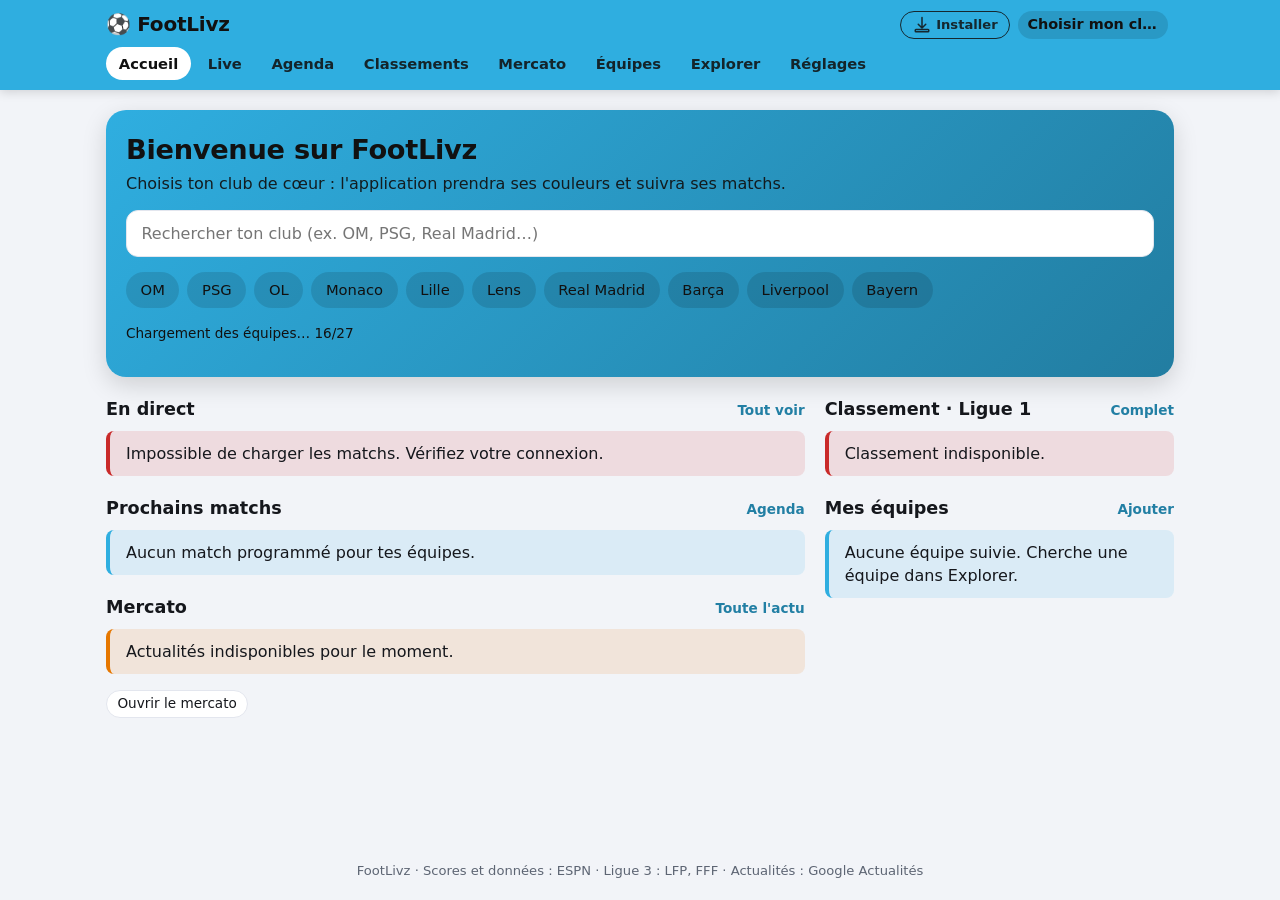
==== index.html @ 796f7982 "Web : faits de match et stats en français, classement en direct - Fiche match : « But — X (passe de " ====
<!DOCTYPE html>
<html lang="fr">
<head>
    <meta charset="UTF-8">
    <meta name="viewport" content="width=device-width, initial-scale=1.0, viewport-fit=cover">
    <meta name="theme-color" content="#2faee0">
    <meta name="color-scheme" content="light dark">
    <meta name="mobile-web-app-capable" content="yes">
    <meta name="apple-mobile-web-app-capable" content="yes">
    <meta name="apple-mobile-web-app-title" content="FootLivz">
    <link rel="manifest" href="manifest.json">
    <title>FootLivz</title>
    <link rel="stylesheet" href="css/styles.css?v=4">
    <script src="js/theme.js?v=3"></script>
</head>
<body data-page="home" data-root="" data-title="FootLivz">
    <main class="page">
        <div id="app"></div>
    </main>
    <noscript><p style="padding:1rem">FootLivz a besoin de JavaScript pour fonctionner.</p></noscript>
    <script src="js/data/leagues.js?v=3"></script>
    <script src="js/data/store.js?v=3"></script>
    <script src="js/data/espn.js?v=5"></script>
    <script src="js/data/lfp.js?v=3"></script>
    <script src="js/ui.js?v=3"></script>
    <script src="js/data/teams.js?v=4"></script>
    <script src="js/data/news.js?v=8"></script>
    <script src="js/layout.js?v=3"></script>
    <script src="js/screens/home.js?v=4"></script>
</body>
</html>
---- css/styles.css ----
/* FootLivz — thème piloté par les couleurs du club (variables définies par js/theme.js) */
:root {
    --primary: #2faee0;
    --primary-dark: #1f7aa1;
    --accent: #ffffff;
    --on-primary: #111111;
    --on-accent: #111111;
    --on-primary-soft: rgba(0, 0, 0, .12);
    --primary-soft: rgba(47, 174, 224, .12);
    --primary-text-l: #0a6b94;
    --primary-text-d: #6cc9ee;
    --primary-text: var(--primary-text-l);

    --bg: #f2f4f8;
    --surface: #ffffff;
    --surface-2: #f6f7fb;
    --text: #15171c;
    --muted: #5d6573;
    --border: #e3e6ee;
    --live: #e03131;
    --win: #2f9e44;
    --draw: #868e96;
    --loss: #e03131;
    --radius: 14px;
    --shadow: 0 1px 2px rgba(16, 24, 40, .06), 0 2px 8px rgba(16, 24, 40, .04);
}

@media (prefers-color-scheme: dark) {
    :root {
        --primary-text: var(--primary-text-d);
        --bg: #0e1014;
        --surface: #171a21;
        --surface-2: #1e222b;
        --text: #eef0f4;
        --muted: #9aa3b2;
        --border: #2a2f3a;
        --shadow: none;
    }
}

* { box-sizing: border-box; }
html { -webkit-text-size-adjust: 100%; }
body {
    margin: 0;
    font-family: system-ui, -apple-system, "Segoe UI", Roboto, "Helvetica Neue", Arial, sans-serif;
    background: var(--bg);
    color: var(--text);
    line-height: 1.45;
    min-height: 100vh;
    display: flex;
    flex-direction: column;
}
a { color: var(--primary-text); }
img { max-width: 100%; }

/* ---------- En-tête & navigation ---------- */
.site-header {
    position: sticky; top: 0; z-index: 100;
    background: var(--primary);
    color: var(--on-primary);
    padding-top: env(safe-area-inset-top, 0);
    box-shadow: 0 2px 10px rgba(0, 0, 0, .15);
}
.site-bar {
    display: flex; align-items: center; justify-content: space-between; gap: 1rem;
    max-width: 1100px; margin: 0 auto; padding: .65rem 1rem .25rem;
}
.brand { color: inherit; text-decoration: none; font-weight: 800; font-size: 1.25rem; letter-spacing: -.01em; display: inline-flex; align-items: center; gap: .4rem; }
.site-bar-right { display: inline-flex; align-items: center; gap: .5rem; }
.install-btn {
    display: inline-flex; align-items: center; gap: .35rem;
    background: none; border: 1.5px solid currentColor; border-radius: 999px;
    color: inherit; font: inherit; font-size: .82rem; font-weight: 600;
    padding: .2rem .7rem; cursor: pointer; opacity: .85; transition: opacity .15s;
}
.install-btn:hover { opacity: 1; }
.install-btn svg { flex-shrink: 0; }
.club-pill {
    display: inline-flex; align-items: center; gap: .4rem; max-width: 55%;
    color: inherit; text-decoration: none; font-weight: 600; font-size: .9rem;
    background: var(--on-primary-soft); padding: .2rem .7rem .2rem .3rem; border-radius: 999px;
}
.club-pill span { overflow: hidden; text-overflow: ellipsis; white-space: nowrap; padding-left: .3rem; }
.club-pill .logo { margin: 0; width: 24px; height: 24px; background: #fff; border-radius: 50%; padding: 2px; }
.tabs {
    display: flex; gap: .25rem; max-width: 1100px; margin: 0 auto; padding: .25rem 1rem .6rem;
    overflow-x: auto; scrollbar-width: none; -webkit-overflow-scrolling: touch;
}
.tabs::-webkit-scrollbar { display: none; }
.tabs a {
    flex: 0 0 auto; color: inherit; text-decoration: none; font-weight: 600; font-size: .92rem;
    padding: .35rem .8rem; border-radius: 999px; opacity: .88;
}
.tabs a:hover { background: var(--on-primary-soft); opacity: 1; }
.tabs a.active { background: var(--accent); color: var(--on-accent); opacity: 1; }

/* ---------- Pages ---------- */
.page { flex: 1; width: 100%; max-width: 1100px; margin: 0 auto; padding: 1.25rem 1rem 2.5rem; }
.page-title { margin: 0 0 1rem; font-size: 1.6rem; letter-spacing: -.01em; }
.site-footer { text-align: center; color: var(--muted); font-size: .82rem; padding: 1.25rem 1rem calc(1.25rem + env(safe-area-inset-bottom, 0)); }
.site-footer p { margin: 0; }

/* ---------- Composants ---------- */
.loading, .muted { color: var(--muted); }
.small { font-size: .85rem; }
.notice { background: var(--primary-soft); border-left: 4px solid var(--primary); padding: .7rem 1rem; border-radius: 8px; margin: 0 0 1rem; }
.notice.warn { background: rgba(230, 119, 0, .12); border-color: #e67700; }
.notice.error { background: rgba(201, 42, 42, .12); border-color: #c92a2a; }

.card { background: var(--surface); border: 1px solid var(--border); border-radius: var(--radius); padding: .35rem; margin-bottom: 1rem; box-shadow: var(--shadow); }
.card.pad { padding: 1rem; }
.card.flush { padding: 0; overflow: hidden; }
.card h4 { margin: .6rem .6rem .2rem; }
.day-title { margin: 1.25rem 0 .5rem; font-size: 1rem; color: var(--muted); font-weight: 700; text-transform: none; }

.chips { display: flex; flex-wrap: wrap; gap: .5rem; margin-bottom: 1rem; }
/* Agenda : séparateur visuel entre les chips de mode et les chips d'équipes */
.agenda-chips { align-items: center; }
.chips-sep { width: 1px; height: 1.4rem; background: var(--border); margin: 0 .25rem; align-self: center; }
/* Chips de mode (Mes équipes / Tous les matchs) : légèrement mis en avant */
.mode-chip, .view-chip { font-weight: 600; }
.mode-chip.active, .view-chip.active { background: var(--primary); border-color: var(--primary); color: var(--on-primary); }
.chip, .btn {
    border: 1px solid var(--border); background: var(--surface); color: var(--text);
    padding: .4rem .85rem; border-radius: 999px; cursor: pointer; font: inherit; font-size: .92rem;
    text-decoration: none; display: inline-block;
}
.chip:hover, .btn:hover { border-color: var(--primary); }
.chip.selected { background: var(--primary); border-color: var(--primary); color: var(--on-primary); font-weight: 600; }
.btn.primary { background: var(--primary); border-color: var(--primary); color: var(--on-primary); font-weight: 600; }
.btn.small { padding: .2rem .65rem; font-size: .85rem; }
.btn.danger { border-color: #c92a2a; color: #e03131; }
.linklike { background: none; border: none; padding: 0; color: var(--primary-text); text-decoration: underline; cursor: pointer; font: inherit; }

.search, .field select {
    width: 100%; padding: .7rem .9rem; font: inherit; color: var(--text); background: var(--surface);
    border: 1px solid var(--border); border-radius: 12px; margin-bottom: .9rem;
}
.search:focus, .field select:focus { outline: 2px solid var(--primary); outline-offset: 1px; }
.field { display: block; margin-bottom: 1rem; }
.field select { margin-top: .25rem; }

.logo { width: 24px; height: 24px; object-fit: contain; vertical-align: middle; margin: 0 .4rem; flex: 0 0 auto; }
.logo-empty { display: inline-block; text-align: center; }

.skeleton { height: 2.6rem; border-radius: 10px; margin-bottom: .5rem; background: linear-gradient(90deg, var(--surface-2) 25%, var(--border) 50%, var(--surface-2) 75%); background-size: 200% 100%; animation: shimmer 1.3s infinite; }
@keyframes shimmer { to { background-position: -200% 0; } }

/* Matchs */
.match { display: grid; grid-template-columns: 84px 1fr 64px 1fr; align-items: center; gap: .5rem; padding: .65rem .75rem; border-bottom: 1px solid var(--border); text-decoration: none; color: var(--text); }
.match:last-child { border-bottom: none; }
.match:hover { background: var(--surface-2); }
.match-time { font-size: .85rem; color: var(--muted); }
.match-team { font-weight: 600; }
.match-team.home { text-align: right; }
.match-score { text-align: center; font-weight: 800; background: var(--surface-2); border-radius: 8px; padding: .15rem 0; }
.match-league { grid-column: 1 / -1; font-size: .75rem; color: var(--muted); }
.match-live .match-time { color: var(--live); font-weight: 700; }
.live-dot { display: inline-block; width: 8px; height: 8px; border-radius: 50%; background: var(--live); margin-right: .35rem; animation: pulse 1.2s infinite; }
@keyframes pulse { 50% { opacity: .3; } }

.list-row { display: flex; align-items: center; gap: .75rem; padding: .55rem .6rem; border-bottom: 1px solid var(--border); }
.list-row:last-child { border-bottom: none; }
.list-main { flex: 1; display: flex; align-items: center; gap: .25rem; color: var(--text); text-decoration: none; min-width: 0; }
.list-main small { margin-left: auto; padding-left: .5rem; }
.list-row small { color: var(--muted); }
.rank { min-width: 2rem; color: var(--muted); font-weight: 700; }
.day-nav { display: flex; align-items: center; justify-content: space-between; gap: 1rem; margin-bottom: 1rem; flex-wrap: wrap; }

.table-wrap { overflow-x: auto; }
.table { width: 100%; border-collapse: collapse; font-size: .9rem; }
.table th, .table td { padding: .5rem .4rem; text-align: center; border-bottom: 1px solid var(--border); }
.table th { color: var(--muted); font-weight: 600; }
.table td:nth-child(2), .table th:nth-child(2) { text-align: left; }
.table tr:last-child td { border-bottom: none; }
.table tr.me td { background: var(--primary-soft); font-weight: 700; }
.team-cell a { color: var(--text); text-decoration: none; display: inline-flex; align-items: center; }
.note { display: block; color: var(--muted); border-left: 3px solid var(--border); padding-left: .35rem; margin-top: 2px; }
.stat-name { color: var(--muted); }

.match-header { text-align: center; padding: 1rem; }
.match-big { display: flex; align-items: center; justify-content: center; gap: 1rem; font-size: 1.2rem; flex-wrap: wrap; }
.match-big > span { display: inline-flex; align-items: center; }
.match-big strong { font-size: 2.2rem; }
.match-meta { color: var(--muted); font-size: .9rem; margin: .25rem 0; }

.team-header { display: flex; align-items: center; gap: 1rem; flex-wrap: wrap; padding: 1rem; }
.team-header .logo { width: 60px; height: 60px; margin: 0; }
.team-header h2 { margin: 0; }
.team-actions { margin-left: auto; display: flex; gap: .5rem; flex-wrap: wrap; }

.checks { display: grid; grid-template-columns: repeat(auto-fill, minmax(220px, 1fr)); gap: .5rem; padding: .9rem; }
.checks label { font-size: .9rem; }
.switch { display: flex; gap: .5rem; align-items: center; margin-bottom: .8rem; }
.color-row { display: flex; align-items: center; gap: .6rem; flex-wrap: wrap; }
.swatch { width: 28px; height: 28px; border-radius: 50%; border: 2px solid var(--border); }
.color-row input[type="color"] { vertical-align: middle; border: none; background: none; width: 32px; height: 28px; padding: 0; }

/* Actualités mercato */
.news-list { padding: 0; overflow: hidden; }
.news-item { display: block; padding: .8rem 1rem; border-bottom: 1px solid var(--border); text-decoration: none; color: var(--text); }
.news-item:last-child { border-bottom: none; }
.news-item:hover { background: var(--surface-2); }
.news-title { display: block; font-weight: 600; }
.news-meta { display: block; color: var(--muted); font-size: .8rem; margin-top: .15rem; }

/* ---------- Accueil ---------- */
.hero {
    background: linear-gradient(135deg, var(--primary), var(--primary-dark));
    color: var(--on-primary);
    border-radius: 20px; padding: 1.25rem; margin-bottom: 1.25rem;
    box-shadow: 0 8px 24px rgba(0, 0, 0, .15);
}
.hero h1 { margin: 0; font-size: 1.7rem; letter-spacing: -.01em; }
.hero-top { display: flex; align-items: center; gap: 1rem; }
.hero .hero-logo { width: 72px; height: 72px; margin: 0; background: #fff; border-radius: 50%; padding: 8px; }
.hero-sub { margin: .2rem 0 .5rem; opacity: .92; }
.form { display: flex; gap: .3rem; }
.pill { width: 24px; height: 24px; border-radius: 50%; display: inline-flex; align-items: center; justify-content: center; font-size: .72rem; font-weight: 800; color: #fff; }
.pill-v { background: var(--win); } .pill-n { background: var(--draw); } .pill-d { background: var(--loss); }
.hero-next { margin-top: 1rem; }
.next-card { display: block; background: var(--surface); color: var(--text); text-decoration: none; border-radius: 14px; padding: .8rem 1rem; text-align: center; }
.next-label { display: block; font-size: .8rem; color: var(--muted); font-weight: 600; text-transform: uppercase; letter-spacing: .04em; }
.next-teams { display: flex; align-items: center; justify-content: center; gap: .75rem; margin: .5rem 0; flex-wrap: wrap; }
.next-teams > span { display: inline-flex; align-items: center; }
.next-teams .logo { width: 34px; height: 34px; }
.next-score { font-size: 1.2rem; min-width: 3rem; }
.next-when { display: block; color: var(--muted); font-size: .88rem; }
.next-empty { background: var(--on-primary-soft); border-radius: 12px; padding: .7rem 1rem; margin: 0; text-align: center; }
.onboarding .search { margin-top: .4rem; }
.onboarding .picker .card { color: var(--text); }
.onboarding .picker-status .muted, .onboarding .hero-sub { color: inherit; }
.onboarding .chip { background: var(--on-primary-soft); color: inherit; border-color: transparent; }

.home-grid { display: grid; grid-template-columns: minmax(0, 2fr) minmax(0, 1fr); gap: 1.25rem; align-items: start; }
.block { margin-bottom: 1.25rem; }
.block-head { display: flex; align-items: baseline; justify-content: space-between; margin-bottom: .5rem; }
.block-head h2 { margin: 0; font-size: 1.1rem; display: flex; align-items: center; }
.more { font-size: .85rem; text-decoration: none; font-weight: 600; }
.block .card { margin-bottom: 0; }
.block .day-title { margin-top: .6rem; }
.team-grid { display: grid; grid-template-columns: repeat(auto-fill, minmax(90px, 1fr)); gap: .5rem; }
.team-tile { display: flex; flex-direction: column; align-items: center; gap: .3rem; text-align: center; padding: .7rem .4rem; background: var(--surface); border: 1px solid var(--border); border-radius: 12px; text-decoration: none; color: var(--text); font-size: .8rem; font-weight: 600; }
.team-tile .logo { width: 36px; height: 36px; margin: 0; }
.team-tile:hover { border-color: var(--primary); }
.table.compact th, .table.compact td { padding: .4rem .3rem; }

@media (max-width: 800px) {
    .home-grid { grid-template-columns: 1fr; }
    .hero h1 { font-size: 1.4rem; }
}
@media (max-width: 600px) {
    .match { grid-template-columns: 1fr 52px 1fr; }
    .match-time, .match-league { grid-column: 1 / -1; }
    .page { padding: 1rem .75rem 2rem; }
    .team-actions { margin-left: 0; width: 100%; }
}
@media (prefers-reduced-motion: reduce) {
    .skeleton, .live-dot { animation: none; }
}
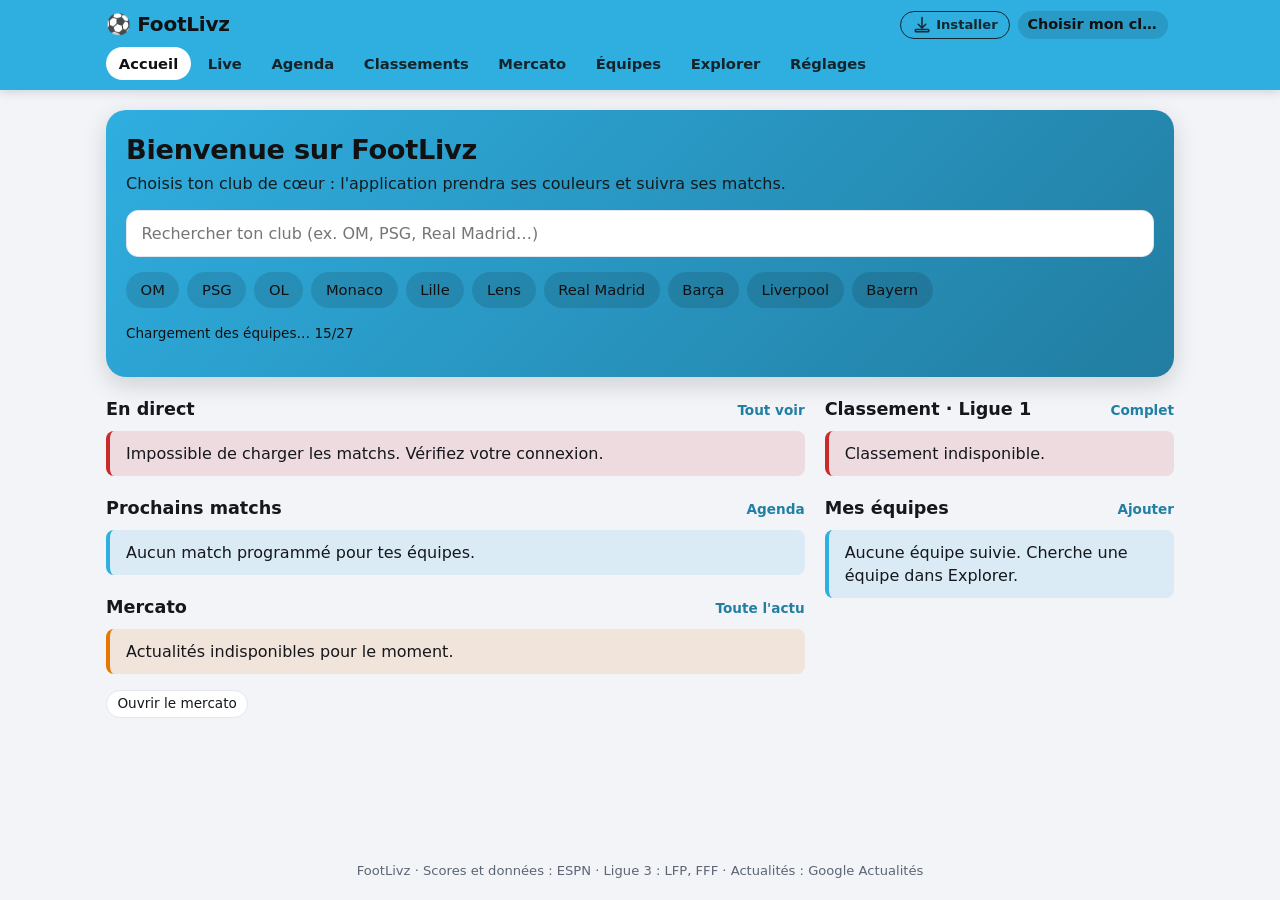
==== commit 2a8859e7: "Web : mise à jour automatique pendant les matchs (fiche match, accueil) Co-Authored-By: Claude Sonne" ====
--- a/index.html
+++ b/index.html
@@ -26,6 +26,6 @@
     <script src="js/data/teams.js?v=4"></script>
     <script src="js/data/news.js?v=8"></script>
     <script src="js/layout.js?v=3"></script>
-    <script src="js/screens/home.js?v=4"></script>
+    <script src="js/screens/home.js?v=5"></script>
 </body>
 </html>
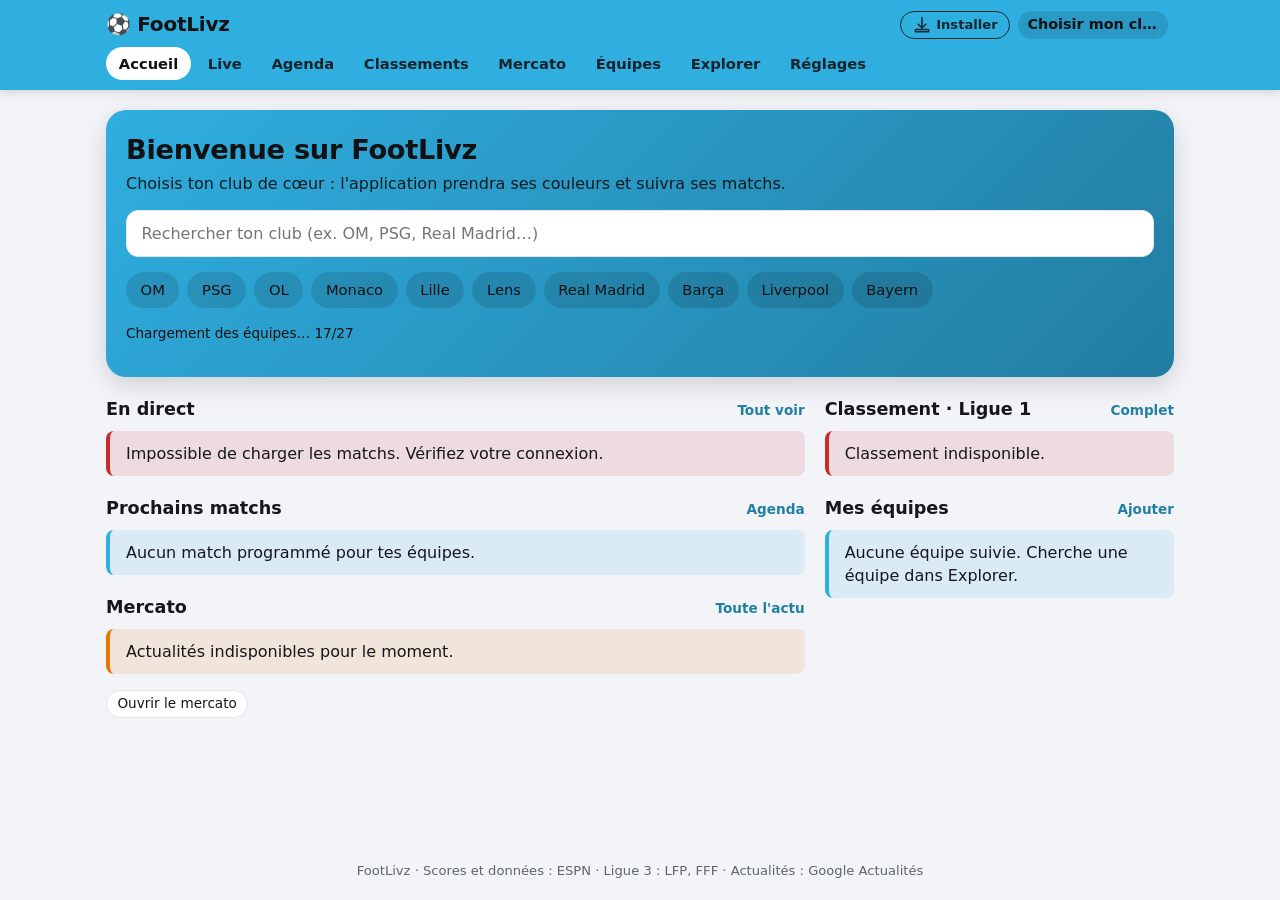
==== commit ce5cc894: "Notifications : réglages, notifications locales, Web Push (service worker) Co-Authored-By: Claude So" ====
--- a/index.html
+++ b/index.html
@@ -25,7 +25,8 @@
     <script src="js/ui.js?v=3"></script>
     <script src="js/data/teams.js?v=4"></script>
     <script src="js/data/news.js?v=8"></script>
-    <script src="js/layout.js?v=3"></script>
+    <script src="js/notify.js?v=1"></script>
+    <script src="js/layout.js?v=4"></script>
     <script src="js/screens/home.js?v=5"></script>
 </body>
 </html>
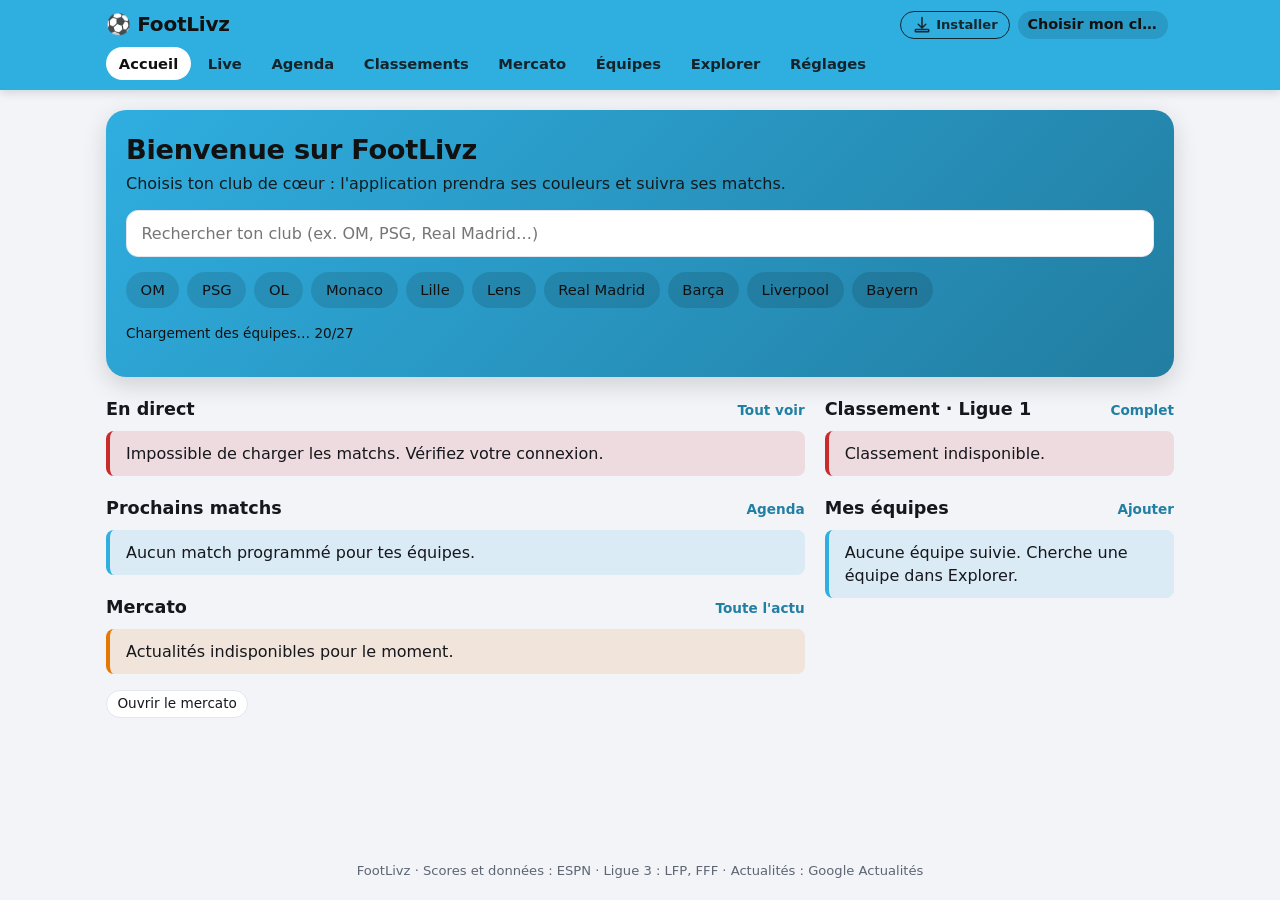
==== commit 9f86780b: "Web : xG (réel + estimé), homme du match, notes des joueurs, notes de la presse Co-Authored-By: Clau" ====
--- a/index.html
+++ b/index.html
@@ -10,7 +10,7 @@
     <meta name="apple-mobile-web-app-title" content="FootLivz">
     <link rel="manifest" href="manifest.json">
     <title>FootLivz</title>
-    <link rel="stylesheet" href="css/styles.css?v=4">
+    <link rel="stylesheet" href="css/styles.css?v=5">
     <script src="js/theme.js?v=3"></script>
 </head>
 <body data-page="home" data-root="" data-title="FootLivz">
--- a/css/styles.css
+++ b/css/styles.css
@@ -258,3 +258,13 @@
 @media (prefers-reduced-motion: reduce) {
     .skeleton, .live-dot { animation: none; }
 }
+
+/* xG, homme du match, notes des joueurs */
+.xg-box { text-align: center; }
+.xg-line { display: flex; align-items: center; justify-content: center; gap: .75rem; margin-top: .25rem; }
+.xg-line strong { font-size: 1.4rem; font-weight: 900; }
+.motm { display: flex; align-items: center; gap: .75rem; }
+.motm-main { flex: 1; }
+.motm-star { font-size: 1.4rem; }
+.note-pill { margin-left: auto; min-width: 2.1rem; padding: .1rem .45rem; border-radius: 999px; text-align: center; font-size: .78rem; font-weight: 800; color: #fff; }
+.note-good { background: var(--win); } .note-mid { background: var(--draw); } .note-bad { background: var(--loss); }
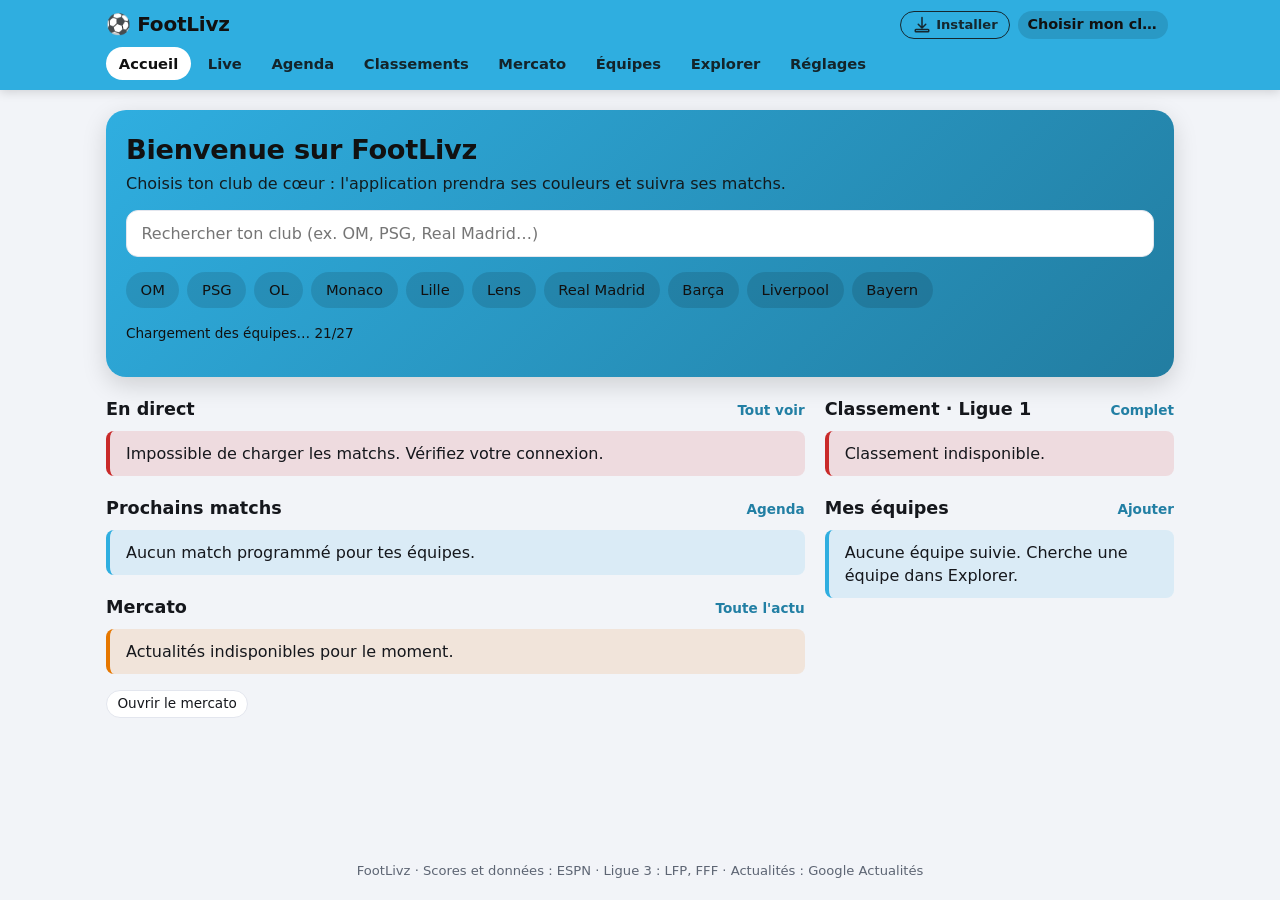
==== commit 83bd8954: "Web : le club de cœur de l'accueil ouvre sa fiche Co-Authored-By: Claude Sonnet 5.5 <noreply@anthrop" ====
--- a/index.html
+++ b/index.html
@@ -10,7 +10,7 @@
     <meta name="apple-mobile-web-app-title" content="FootLivz">
     <link rel="manifest" href="manifest.json">
     <title>FootLivz</title>
-    <link rel="stylesheet" href="css/styles.css?v=5">
+    <link rel="stylesheet" href="css/styles.css?v=6">
     <script src="js/theme.js?v=3"></script>
 </head>
 <body data-page="home" data-root="" data-title="FootLivz">
@@ -27,6 +27,6 @@
     <script src="js/data/news.js?v=8"></script>
     <script src="js/notify.js?v=1"></script>
     <script src="js/layout.js?v=4"></script>
-    <script src="js/screens/home.js?v=5"></script>
+    <script src="js/screens/home.js?v=6"></script>
 </body>
 </html>
--- a/css/styles.css
+++ b/css/styles.css
@@ -268,3 +268,5 @@
 .motm-star { font-size: 1.4rem; }
 .note-pill { margin-left: auto; min-width: 2.1rem; padding: .1rem .45rem; border-radius: 999px; text-align: center; font-size: .78rem; font-weight: 800; color: #fff; }
 .note-good { background: var(--win); } .note-mid { background: var(--draw); } .note-bad { background: var(--loss); }
+
+.hero-top { color: inherit; text-decoration: none; }
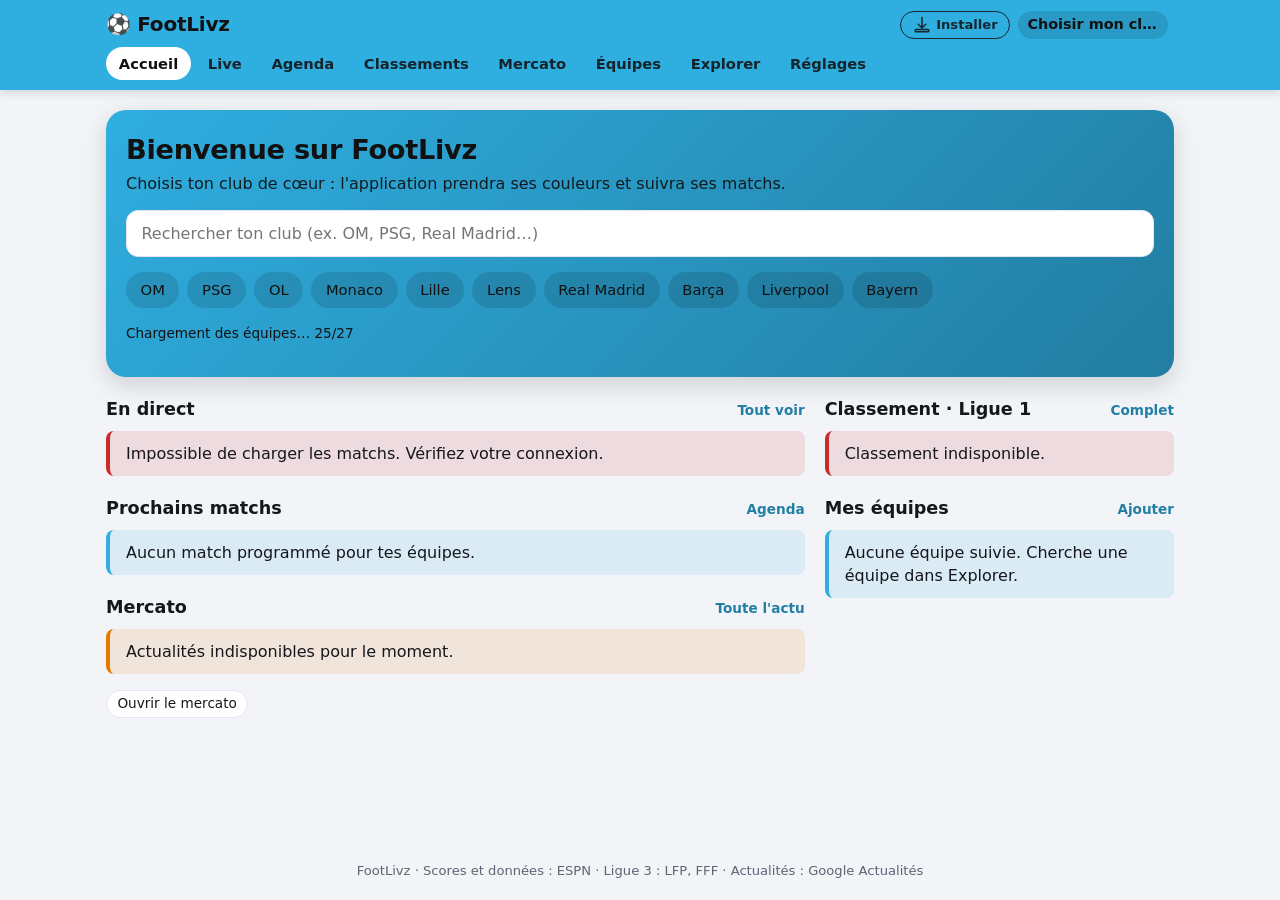
==== commit 948183ad: "Derniers résultats : toutes les compétitions (coupes d'Europe, Coupe de France)" ====
--- a/index.html
+++ b/index.html
@@ -10,7 +10,7 @@
     <meta name="apple-mobile-web-app-title" content="FootLivz">
     <link rel="manifest" href="manifest.json">
     <title>FootLivz</title>
-    <link rel="stylesheet" href="css/styles.css?v=6">
+    <link rel="stylesheet" href="css/styles.css?v=7">
     <script src="js/theme.js?v=3"></script>
 </head>
 <body data-page="home" data-root="" data-title="FootLivz">
@@ -20,13 +20,13 @@
     <noscript><p style="padding:1rem">FootLivz a besoin de JavaScript pour fonctionner.</p></noscript>
     <script src="js/data/leagues.js?v=3"></script>
     <script src="js/data/store.js?v=3"></script>
-    <script src="js/data/espn.js?v=5"></script>
+    <script src="js/data/espn.js?v=8"></script>
     <script src="js/data/lfp.js?v=3"></script>
     <script src="js/ui.js?v=3"></script>
     <script src="js/data/teams.js?v=4"></script>
     <script src="js/data/news.js?v=8"></script>
     <script src="js/notify.js?v=1"></script>
     <script src="js/layout.js?v=4"></script>
-    <script src="js/screens/home.js?v=6"></script>
+    <script src="js/screens/home.js?v=7"></script>
 </body>
 </html>
--- a/css/styles.css
+++ b/css/styles.css
@@ -270,3 +270,15 @@
 .note-good { background: var(--win); } .note-mid { background: var(--draw); } .note-bad { background: var(--loss); }
 
 .hero-top { color: inherit; text-decoration: none; }
+
+/* Statistiques avec jauges */
+.stats-card { display: flex; flex-direction: column; gap: .9rem; }
+.stat-teams, .stat-head { display: flex; align-items: center; justify-content: space-between; }
+.stat-label { flex: 1; text-align: center; font-size: .82rem; color: var(--muted); }
+.stat-val { min-width: 3.5rem; }
+.stat-head .stat-val:last-child { text-align: right; }
+.stat-val.lead { font-weight: 800; }
+.stat-bar { display: flex; gap: 4px; height: 6px; margin-top: .3rem; }
+.stat-bar span { border-radius: 3px; }
+.stat-bar .on { background: var(--primary, var(--accent, #2faee0)); }
+.stat-bar .off { background: var(--border); }
